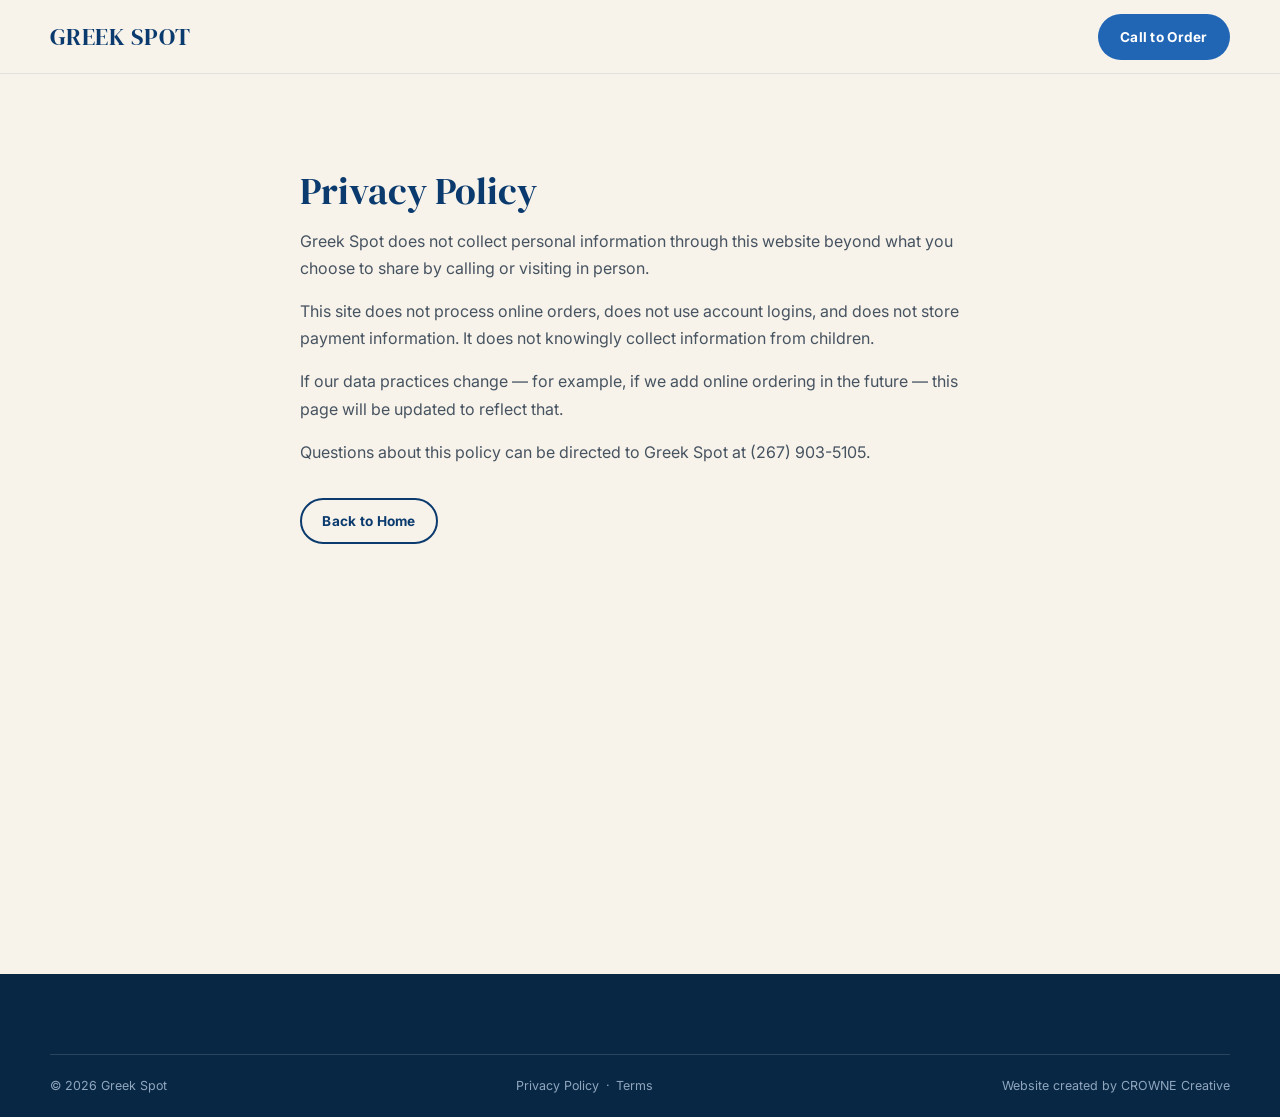
==== privacy.html @ a5a32ad2 "Simplify and clean up the site: shorter, no repetition, temp wordmark Major cleanup pass per feedbac" ====
<!doctype html>
<html lang="en">
<head>
<meta charset="UTF-8">
<meta name="viewport" content="width=device-width, initial-scale=1.0">
<title>Privacy Policy | Greek Spot</title>
<meta name="robots" content="noindex">
<link rel="icon" href="data:image/svg+xml,%3Csvg xmlns='http://www.w3.org/2000/svg' viewBox='0 0 64 64'%3E%3Crect width='64' height='64' rx='10' fill='%230B3B6E'/%3E%3Ctext x='32' y='43' font-family='Georgia,serif' font-size='30' fill='%23F8F3EA' text-anchor='middle'%3EG%3C/text%3E%3C/svg%3E">
<link rel="preconnect" href="https://fonts.googleapis.com">
<link rel="preconnect" href="https://fonts.gstatic.com" crossorigin>
<link href="https://fonts.googleapis.com/css2?family=DM+Serif+Display&family=Inter:wght@400;500;600;700;800&display=swap" rel="stylesheet">
<link rel="stylesheet" href="css/style.css">
</head>
<body>
<header class="site-header">
  <div class="page-container nav">
    <a href="index.html" class="wordmark">GREEK SPOT</a>
    <div class="nav__actions">
      <a href="tel:2679035105" class="btn btn--primary">Call to Order</a>
    </div>
  </div>
</header>

<main class="legal-page">
  <div class="page-container legal-page__inner">
    <h1>Privacy Policy</h1>
    <p>Greek Spot does not collect personal information through this website beyond what you choose to share by calling or visiting in person.</p>
    <p>This site does not process online orders, does not use account logins, and does not store payment information. It does not knowingly collect information from children.</p>
    <p>If our data practices change — for example, if we add online ordering in the future — this page will be updated to reflect that.</p>
    <p>Questions about this policy can be directed to Greek Spot at (267) 903-5105.</p>
    <a href="index.html" class="btn btn--outline">Back to Home</a>
  </div>
</main>

<footer class="site-footer">
  <div class="page-container footer__bottom">
    <span>&copy; <span id="year"></span> Greek Spot</span>
    <span class="footer__legal-links">
      <a href="privacy.html">Privacy Policy</a>
      <span aria-hidden="true">&middot;</span>
      <a href="terms.html">Terms</a>
    </span>
    <span>Website created by CROWNE Creative</span>
  </div>
</footer>

<script>document.getElementById("year").textContent = new Date().getFullYear();</script>
</body>
</html>
---- css/style.css ----
/* =========================================================
   GREEK SPOT — stylesheet
   Clean, compact, professional. Navy + cream + bright blue.

   IMAGE INVENTORY — every photo on the homepage, used exactly once:
     assets/img/spanakopita.jpg        Hero background
     assets/img/gyro-wrap.jpg          What We Serve — Gyros
     assets/img/souvlaki-skewers.jpg   What We Serve — Souvlaki
     assets/img/mezze-spread.jpg       What We Serve — Greek Salads
     assets/img/gyro-platter.jpg       What We Serve — Platters
     assets/img/pita-tzatziki-salad.jpg What We Serve — Pita & Tzatziki
     assets/img/baklava.jpg            What We Serve — Traditional Greek Baklava
   Catering intentionally has no photo — every unique photo supplied
   is already assigned above; a duplicate was not used to fill space.
   ========================================================= */

/* ---------- Reset / overflow safeguards ---------- */
html, body { width: 100%; max-width: 100%; overflow-x: clip; }
*, *::before, *::after { box-sizing: border-box; }
body, h1, h2, h3, h4, p, figure, dl, dd, ul, ol { margin: 0; }
ul[class], ol[class] { list-style: none; padding: 0; }
img, video, svg, iframe { display: block; max-width: 100%; height: auto; }
button, input, textarea, select { font: inherit; color: inherit; }
a { color: inherit; text-decoration: none; }
button { background: none; border: none; cursor: pointer; }
section, main, header, footer, .container, .grid, .card { min-width: 0; max-width: 100%; }

html { scroll-behavior: smooth; }
@media (prefers-reduced-motion: reduce) {
  html { scroll-behavior: auto; }
  *, *::before, *::after {
    animation-duration: 0.01ms !important;
    animation-iteration-count: 1 !important;
    transition-duration: 0.01ms !important;
    scroll-behavior: auto !important;
  }
}

/* ---------- Tokens ---------- */
:root {
  --navy: #0B3B6E;
  --navy-deep: #082744;
  --blue: #2165B5;
  --blue-bright: #73B7E6;
  --cream: #F8F3EA;
  --cream-soft: #EFE6D6;
  --white: #FFFFFF;
  --ink: #1B2733;
  --ink-soft: #465361;

  --font-head: 'DM Serif Display', Georgia, serif;
  --font-body: 'Inter', -apple-system, BlinkMacSystemFont, sans-serif;

  --gap-mobile: 64px;
  --gap-desktop: 96px;

  --radius: 10px;
  --shadow: 0 10px 28px -14px rgba(8, 39, 68, 0.35);
  --ease: cubic-bezier(.22,1,.36,1);
}

body {
  font-family: var(--font-body);
  color: var(--ink);
  background: var(--cream);
  -webkit-font-smoothing: antialiased;
}

/* ---------- Layout container ---------- */
.page-container {
  width: min(100% - 32px, 1180px);
  margin-inline: auto;
}
@media (min-width: 640px) {
  .page-container { width: min(100% - 48px, 1180px); }
}

section[id] { scroll-margin-top: 76px; }

a:focus-visible, button:focus-visible, input:focus-visible {
  outline: 3px solid var(--blue);
  outline-offset: 3px;
  border-radius: 4px;
}

/* ---------- Typography ---------- */
h1, h2, h3 {
  font-family: var(--font-head);
  font-weight: 400;
  line-height: 1.08;
  color: var(--navy);
  text-wrap: balance;
}
.eyebrow {
  display: inline-block;
  font-weight: 700;
  font-size: 0.72rem;
  letter-spacing: 0.16em;
  text-transform: uppercase;
  color: var(--blue);
}
.section-head { max-width: 640px; margin-bottom: 2rem; }
.section-head h2 { font-size: clamp(1.8rem, 4vw, 2.5rem); }
.section-head p { margin-top: 0.6rem; font-size: 1.02rem; color: var(--ink-soft); }

/* ---------- Buttons ---------- */
.btn {
  display: inline-flex;
  align-items: center;
  justify-content: center;
  gap: 0.5em;
  min-height: 46px;
  padding: 0.75em 1.5em;
  border-radius: 999px;
  font-weight: 700;
  font-size: 0.85rem;
  letter-spacing: 0.02em;
  transition: transform 0.18s var(--ease), background-color 0.18s var(--ease), color 0.18s var(--ease);
  border: 2px solid transparent;
  white-space: nowrap;
}
.btn:hover { transform: translateY(-1px); }
.btn:active { transform: translateY(0); }

.btn--primary { background: var(--blue); color: var(--white); }
.btn--primary:hover { background: var(--navy); }
.btn--outline { background: transparent; border-color: var(--navy); color: var(--navy); }
.btn--outline:hover { background: var(--navy); color: var(--cream); }
.btn--outline-light { background: transparent; border-color: rgba(255,255,255,0.65); color: var(--white); }
.btn--outline-light:hover { background: var(--white); color: var(--navy); }
.btn--light { background: var(--white); color: var(--navy); }
.btn--light:hover { background: var(--cream); }
.btn--lg { min-height: 52px; padding: 0.9em 2rem; }

.tag {
  display: inline-flex;
  align-items: center;
  padding: 0.5em 1.1em;
  border-radius: 999px;
  border: 1.5px solid rgba(11,59,110,0.18);
  background: var(--white);
  color: var(--navy);
  font-weight: 700;
  font-size: 0.78rem;
}

/* =========================================================
   Header
   ========================================================= */
.site-header {
  position: sticky;
  top: 0;
  z-index: 100;
  background: rgba(248, 243, 234, 0.96);
  backdrop-filter: blur(8px);
  border-bottom: 1px solid rgba(11,59,110,0.1);
}
.nav {
  display: flex;
  align-items: center;
  justify-content: space-between;
  padding-block: 0.85rem;
  gap: 1rem;
}
.wordmark {
  font-family: var(--font-head);
  font-weight: 400;
  font-size: clamp(1.2rem, 2vw, 1.5rem);
  letter-spacing: 0.02em;
  color: var(--navy);
  white-space: nowrap;
}
.nav__links { display: none; align-items: center; gap: 1.75rem; font-weight: 600; font-size: 0.92rem; }
.nav__links a { color: var(--ink); transition: color 0.18s var(--ease); }
.nav__links a:hover { color: var(--blue); }
.nav__actions { display: flex; align-items: center; gap: 0.6rem; }
.nav__toggle { display: inline-flex; align-items: center; justify-content: center; width: 44px; height: 44px; border-radius: 50%; color: var(--navy); flex-shrink: 0; }
.nav__toggle svg { width: 22px; height: 22px; }

@media (min-width: 860px) {
  .nav__links { display: flex; }
  .nav__toggle { display: none; }
}
@media (max-width: 420px) {
  .nav__actions .btn { padding: 0.6em 0.9em; font-size: 0.72rem; }
}

.mobile-menu {
  position: fixed;
  inset: 0;
  z-index: 99;
  background: var(--navy-deep);
  color: var(--cream);
  display: flex;
  flex-direction: column;
  padding: 6rem 1.75rem 2.5rem;
  transform: translateY(-100%);
  transition: transform 0.32s var(--ease);
}
.mobile-menu.is-open { transform: translateY(0); }
.mobile-menu__links { display: flex; flex-direction: column; gap: 1.4rem; font-family: var(--font-head); font-size: 1.9rem; }
.mobile-menu__links a { color: var(--cream); }
.mobile-menu__links a:hover { color: var(--blue-bright); }
.mobile-menu__foot { margin-top: auto; display: flex; flex-direction: column; gap: 1rem; padding-top: 2rem; border-top: 1px solid rgba(248,243,234,0.18); }
.mobile-menu__foot .btn { width: 100%; }
body.menu-open { overflow: hidden; }

/* =========================================================
   Hero
   ========================================================= */
.hero {
  position: relative;
  min-height: 68svh;
  display: flex;
  align-items: center;
  background: var(--navy-deep) url("../assets/img/spanakopita.jpg") center / cover no-repeat;
}
@media (min-width: 860px) { .hero { min-height: 72vh; } }

.hero::before {
  content: "";
  position: absolute;
  inset: 0;
  background: linear-gradient(90deg, rgba(8,39,77,0.82) 0%, rgba(8,39,77,0.58) 48%, rgba(8,39,77,0.28) 100%);
}
.hero__inner {
  position: relative;
  z-index: 1;
  padding-block: 3rem;
  max-width: 620px;
  text-align: left;
}
@media (max-width: 640px) {
  .hero__inner { max-width: 100%; text-align: center; margin-inline: auto; }
}

.hero__title {
  font-family: var(--font-body);
  font-weight: 800;
  text-transform: uppercase;
  letter-spacing: 0.02em;
  font-size: clamp(2.4rem, 8vw, 4rem);
  color: var(--blue-bright);
  line-height: 1;
  opacity: 0;
  animation: fade-up 0.7s var(--ease) 0.05s forwards;
}
.hero__lede {
  margin-top: 0.9rem;
  font-family: var(--font-head);
  font-size: clamp(1.2rem, 2.6vw, 1.6rem);
  color: var(--white);
  opacity: 0;
  animation: fade-up 0.7s var(--ease) 0.18s forwards;
}
.hero__sub {
  margin-top: 0.9rem;
  max-width: 46ch;
  font-size: 1rem;
  color: #DCE6F0;
  opacity: 0;
  animation: fade-up 0.7s var(--ease) 0.3s forwards;
}
@media (max-width: 640px) { .hero__sub { margin-inline: auto; } }

.hero__actions {
  display: flex;
  flex-wrap: wrap;
  gap: 0.9rem;
  margin-top: 1.6rem;
  opacity: 0;
  animation: fade-up 0.7s var(--ease) 0.42s forwards;
}
@media (max-width: 640px) { .hero__actions { justify-content: center; } }

@keyframes fade-up {
  from { opacity: 0; transform: translateY(14px); }
  to { opacity: 1; transform: translateY(0); }
}
@media (prefers-reduced-motion: reduce) {
  .hero__title, .hero__lede, .hero__sub, .hero__actions { animation: none; opacity: 1; }
}

/* =========================================================
   Section rhythm
   ========================================================= */
.section { padding-block: var(--gap-mobile); }
@media (min-width: 860px) { .section { padding-block: var(--gap-desktop); } }
.section--white { background: var(--white); }
.section--cream { background: var(--cream); }

/* =========================================================
   What We Serve — food grid
   ========================================================= */
.food-grid {
  display: grid;
  grid-template-columns: repeat(1, minmax(0, 1fr));
  gap: clamp(16px, 2vw, 24px);
}
@media (min-width: 560px) {
  .food-grid { grid-template-columns: repeat(2, minmax(0, 1fr)); }
}
@media (min-width: 900px) {
  .food-grid { grid-template-columns: repeat(3, minmax(0, 1fr)); }
}
.food-card { min-width: 0; width: 100%; }
.food-card__frame {
  border-radius: var(--radius);
  overflow: hidden;
  box-shadow: var(--shadow);
}
.food-card img {
  width: 100%;
  aspect-ratio: 4 / 3;
  object-fit: cover;
  display: block;
  transition: transform 0.35s var(--ease);
}
.food-card:hover img { transform: scale(1.03); }
.food-card__label {
  margin-top: 0.65rem;
  font-weight: 700;
  font-size: 0.98rem;
  color: var(--navy);
}

/* =========================================================
   Menu
   ========================================================= */
.menu-tabs {
  display: flex;
  gap: 0.5rem;
  overflow-x: auto;
  padding-bottom: 0.6rem;
  margin-bottom: 1.75rem;
  -webkit-overflow-scrolling: touch;
}
.menu-tabs::-webkit-scrollbar { height: 6px; }
.menu-tabs::-webkit-scrollbar-thumb { background: rgba(11,59,110,0.25); border-radius: 999px; }
.menu-tab {
  flex: 0 0 auto;
  min-height: 44px;
  padding: 0.6em 1.15em;
  border-radius: 999px;
  border: 2px solid var(--navy);
  color: var(--navy);
  font-weight: 700;
  font-size: 0.85rem;
  transition: background-color 0.18s var(--ease), color 0.18s var(--ease);
  white-space: nowrap;
}
.menu-tab[aria-selected="true"] { background: var(--navy); color: var(--cream); }

.menu-panel { display: none; }
.menu-panel.is-active { display: block; }
.menu-panel__note { font-size: 0.9rem; color: var(--ink-soft); font-style: italic; margin-bottom: 1.5rem; }

.menu-grid { display: grid; gap: 0.2rem 3rem; }
@media (min-width: 700px) { .menu-grid--cols2 { grid-template-columns: 1fr 1fr; } }

.menu-item {
  display: flex;
  align-items: baseline;
  justify-content: space-between;
  gap: 1rem;
  padding-block: 0.9rem;
  border-bottom: 1px solid var(--cream-soft);
}
.menu-item__name { font-weight: 700; font-size: 1rem; color: var(--navy); display: flex; align-items: baseline; gap: 0.5em; flex-wrap: wrap; }
.menu-item__desc { display: block; font-weight: 400; font-size: 0.84rem; color: var(--ink-soft); margin-top: 0.25rem; max-width: 42ch; }
.menu-item__price { font-weight: 700; color: var(--blue); white-space: nowrap; flex-shrink: 0; }

.v-tag {
  display: inline-flex; align-items: center; justify-content: center;
  width: 1.1em; height: 1.1em; border-radius: 50%;
  border: 1.5px solid var(--ink-soft); color: var(--ink-soft);
  font-size: 0.6rem; font-weight: 700;
}
.menu-addon {
  margin-top: 1.4rem; padding: 1rem 1.3rem;
  background: var(--cream); border-radius: 8px;
  border-left: 4px solid var(--blue); font-size: 0.9rem;
}
.menu-addon strong { color: var(--navy); }

.menu-cta { margin-top: 2.5rem; padding-top: 2rem; border-top: 2px solid var(--cream-soft); text-align: center; }

/* =========================================================
   Catering
   ========================================================= */
.catering__inner { max-width: 680px; margin-inline: auto; text-align: center; }
.catering__inner p { margin-top: 1rem; font-size: 1.02rem; color: var(--ink-soft); }
.catering__tags { display: flex; flex-wrap: wrap; justify-content: center; gap: 0.6rem; margin-top: 1.5rem; }
.catering__actions { display: flex; flex-wrap: wrap; justify-content: center; align-items: center; gap: 1rem; margin-top: 1.75rem; }
.catering__phone { font-weight: 700; font-size: 0.95rem; color: var(--blue); }

/* =========================================================
   Visit
   ========================================================= */
.visit__grid { display: grid; gap: 2rem; }
@media (min-width: 900px) { .visit__grid { grid-template-columns: 1fr 1fr; align-items: start; } }

.visit__card { display: flex; flex-direction: column; gap: 1.75rem; }
.visit__block h3 { font-size: 1.1rem; display: flex; align-items: center; gap: 0.5em; }
.visit__block .addr { margin-top: 0.75rem; font-size: 1.02rem; line-height: 1.6; }
.visit__block .addr strong { display: block; font-family: var(--font-head); font-size: 1.2rem; color: var(--navy); font-weight: 400; }
.visit__block .phone-big { display: inline-block; margin-top: 0.5rem; font-weight: 700; font-size: 1.1rem; color: var(--blue); }
.visit__actions { display: flex; flex-wrap: wrap; gap: 0.8rem; margin-top: 1.25rem; }

.hours-status {
  display: inline-flex; align-items: center; gap: 0.5em;
  font-weight: 700; font-size: 0.75rem; letter-spacing: 0.03em;
  padding: 0.4em 0.85em; border-radius: 999px; margin-bottom: 0.9rem;
}
.hours-status::before { content: ""; width: 8px; height: 8px; border-radius: 50%; background: currentColor; }
.hours-status--open { background: rgba(33,101,181,0.12); color: var(--blue); }
.hours-status--closed { background: rgba(27,39,51,0.1); color: var(--ink-soft); }

.hours-list { display: flex; flex-direction: column; }
.hours-list li { display: flex; justify-content: space-between; padding: 0.6rem 0; border-bottom: 1px solid var(--cream-soft); font-size: 0.94rem; }
.hours-list li:last-child { border-bottom: none; }
.hours-list .day { font-weight: 700; color: var(--navy); }
.hours-list li.is-today { color: var(--blue); }
.hours-list li.is-today .day { color: var(--blue); }
.hours-list li.is-closed .hrs { color: var(--ink-soft); font-style: italic; }

.map-wrap {
  border-radius: var(--radius);
  overflow: hidden;
  box-shadow: var(--shadow);
  min-height: 320px;
  width: 100%;
  max-width: 100%;
}
.map-wrap iframe { width: 100%; height: 100%; min-height: 320px; border: 0; display: block; }

/* =========================================================
   Footer
   ========================================================= */
.site-footer { background: var(--navy-deep); color: var(--cream); padding-block: 2.75rem 1.5rem; }
.footer__grid { display: grid; gap: 2rem; }
@media (min-width: 760px) { .footer__grid { grid-template-columns: 1.3fr 1fr 1fr; } }
.footer__brand .wordmark { color: var(--cream); }
.footer__brand address { margin-top: 0.9rem; font-style: normal; line-height: 1.7; font-size: 0.92rem; color: #C9D6E4; }
.footer__brand address a:hover { color: var(--blue-bright); }
.footer__col h4 { font-size: 0.72rem; letter-spacing: 0.14em; text-transform: uppercase; color: #8FA6BE; margin-bottom: 0.9rem; }
.footer__col ul { display: flex; flex-direction: column; gap: 0.6rem; }
.footer__col a { font-size: 0.92rem; color: #C9D6E4; transition: color 0.18s var(--ease); }
.footer__col a:hover { color: var(--blue-bright); }
.footer__bottom {
  margin-top: 2.25rem; padding-top: 1.4rem; border-top: 1px solid rgba(248,243,234,0.14);
  display: flex; flex-wrap: wrap; gap: 0.6rem 1.2rem; justify-content: space-between; align-items: center;
  font-size: 0.78rem; color: #8FA6BE;
}
.footer__legal-links { display: inline-flex; align-items: center; gap: 0.5em; }
.footer__legal-links a:hover { color: var(--blue-bright); }

/* =========================================================
   Standalone legal pages (privacy.html / terms.html)
   ========================================================= */
.legal-page { background: var(--cream); min-height: 100svh; }
.legal-page__inner { max-width: 68ch; padding-block: var(--gap-mobile); }
@media (min-width: 860px) { .legal-page__inner { padding-block: var(--gap-desktop); } }
.legal-page__inner h1 { font-size: clamp(1.8rem, 4vw, 2.4rem); }
.legal-page__inner p { margin-top: 1rem; font-size: 1rem; color: var(--ink-soft); line-height: 1.7; }
.legal-page__inner .btn { margin-top: 2rem; }

/* ---------- Skip link ---------- */
.skip-link {
  position: absolute; left: 1rem; top: -60px;
  background: var(--navy-deep); color: var(--cream);
  padding: 0.8em 1.4em; border-radius: 8px; z-index: 200;
  transition: top 0.2s var(--ease); font-weight: 700;
}
.skip-link:focus { top: 1rem; }

.visually-hidden {
  position: absolute; width: 1px; height: 1px; padding: 0; margin: -1px;
  overflow: hidden; clip: rect(0,0,0,0); white-space: nowrap; border: 0;
}

/* Simple scroll-fade for section headings only — subtle, not for every element */
.reveal { opacity: 0; transform: translateY(16px); transition: opacity 0.5s var(--ease), transform 0.5s var(--ease); }
.reveal.is-visible { opacity: 1; transform: translateY(0); }
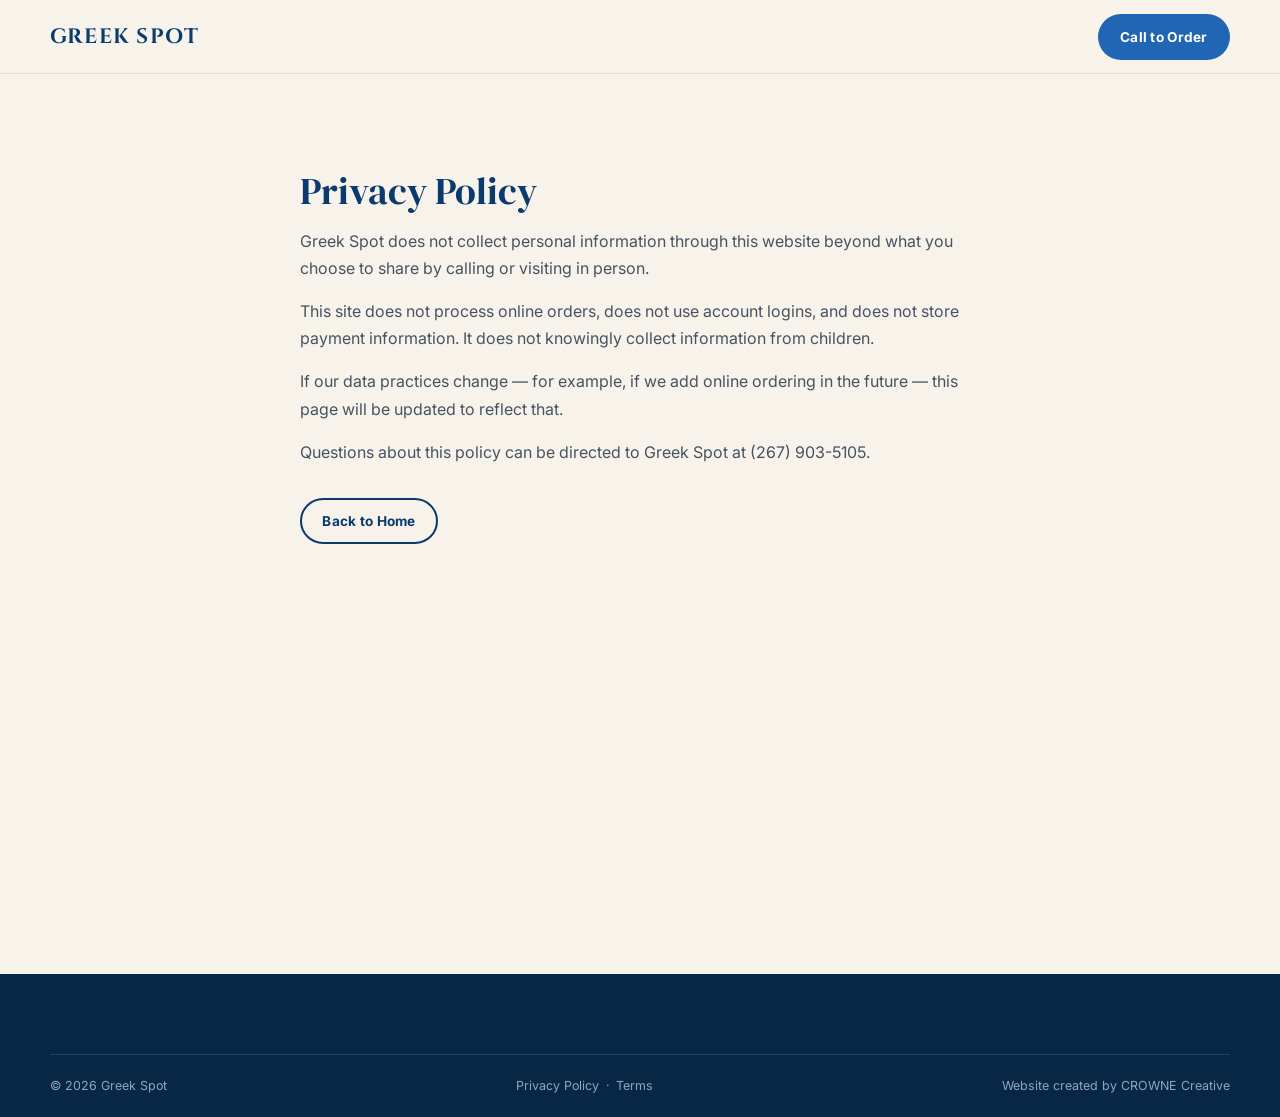
==== commit be6a72bb: "Add Greek-style wordmark font, left-align hero, add About section - Add Cinzel (classical Greek/Roma" ====
--- a/privacy.html
+++ b/privacy.html
@@ -8,7 +8,7 @@
 <link rel="icon" href="data:image/svg+xml,%3Csvg xmlns='http://www.w3.org/2000/svg' viewBox='0 0 64 64'%3E%3Crect width='64' height='64' rx='10' fill='%230B3B6E'/%3E%3Ctext x='32' y='43' font-family='Georgia,serif' font-size='30' fill='%23F8F3EA' text-anchor='middle'%3EG%3C/text%3E%3C/svg%3E">
 <link rel="preconnect" href="https://fonts.googleapis.com">
 <link rel="preconnect" href="https://fonts.gstatic.com" crossorigin>
-<link href="https://fonts.googleapis.com/css2?family=DM+Serif+Display&family=Inter:wght@400;500;600;700;800&display=swap" rel="stylesheet">
+<link href="https://fonts.googleapis.com/css2?family=Cinzel:wght@600;700&family=DM+Serif+Display&family=Inter:wght@400;500;600;700;800&display=swap" rel="stylesheet">
 <link rel="stylesheet" href="css/style.css">
 </head>
 <body>
--- a/css/style.css
+++ b/css/style.css
@@ -50,6 +50,10 @@
 
   --font-head: 'DM Serif Display', Georgia, serif;
   --font-body: 'Inter', -apple-system, BlinkMacSystemFont, sans-serif;
+  /* Classical Greek-column serif, used only for the "Greek Spot" name
+     itself (header, hero, footer) — real, legible letters, no fake
+     Greek-alphabet characters. */
+  --font-brand: 'Cinzel', 'DM Serif Display', Georgia, serif;
 
   --gap-mobile: 64px;
   --gap-desktop: 96px;
@@ -163,10 +167,10 @@
   gap: 1rem;
 }
 .wordmark {
-  font-family: var(--font-head);
-  font-weight: 400;
-  font-size: clamp(1.2rem, 2vw, 1.5rem);
-  letter-spacing: 0.02em;
+  font-family: var(--font-brand);
+  font-weight: 700;
+  font-size: clamp(1.05rem, 1.8vw, 1.3rem);
+  letter-spacing: 0.06em;
   color: var(--navy);
   white-space: nowrap;
 }
@@ -230,18 +234,15 @@
   max-width: 620px;
   text-align: left;
 }
-@media (max-width: 640px) {
-  .hero__inner { max-width: 100%; text-align: center; margin-inline: auto; }
-}
 
 .hero__title {
-  font-family: var(--font-body);
-  font-weight: 800;
+  font-family: var(--font-brand);
+  font-weight: 700;
   text-transform: uppercase;
-  letter-spacing: 0.02em;
-  font-size: clamp(2.4rem, 8vw, 4rem);
+  letter-spacing: 0.04em;
+  font-size: clamp(2.2rem, 8vw, 4rem);
   color: var(--blue-bright);
-  line-height: 1;
+  line-height: 1.05;
   opacity: 0;
   animation: fade-up 0.7s var(--ease) 0.05s forwards;
 }
@@ -261,7 +262,6 @@
   opacity: 0;
   animation: fade-up 0.7s var(--ease) 0.3s forwards;
 }
-@media (max-width: 640px) { .hero__sub { margin-inline: auto; } }
 
 .hero__actions {
   display: flex;
@@ -271,7 +271,6 @@
   opacity: 0;
   animation: fade-up 0.7s var(--ease) 0.42s forwards;
 }
-@media (max-width: 640px) { .hero__actions { justify-content: center; } }
 
 @keyframes fade-up {
   from { opacity: 0; transform: translateY(14px); }
@@ -288,6 +287,27 @@
 @media (min-width: 860px) { .section { padding-block: var(--gap-desktop); } }
 .section--white { background: var(--white); }
 .section--cream { background: var(--cream); }
+
+/* =========================================================
+   About
+   ========================================================= */
+.about__grid { display: grid; gap: 2rem; align-items: center; }
+@media (min-width: 860px) { .about__grid { grid-template-columns: 1fr 1fr; gap: 3rem; } }
+.about__text p { margin-top: 1rem; font-size: 1.02rem; color: var(--ink-soft); max-width: 52ch; }
+.about__media { width: 100%; }
+.about__placeholder {
+  width: 100%;
+  aspect-ratio: 4 / 3;
+  border-radius: var(--radius);
+  border: 1.5px dashed rgba(11,59,110,0.28);
+  background: var(--cream-soft);
+  display: flex;
+  align-items: center;
+  justify-content: center;
+  text-align: center;
+  padding: 1.5rem;
+}
+.about__placeholder span { font-size: 0.9rem; font-weight: 600; color: var(--ink-soft); }
 
 /* =========================================================
    What We Serve — food grid
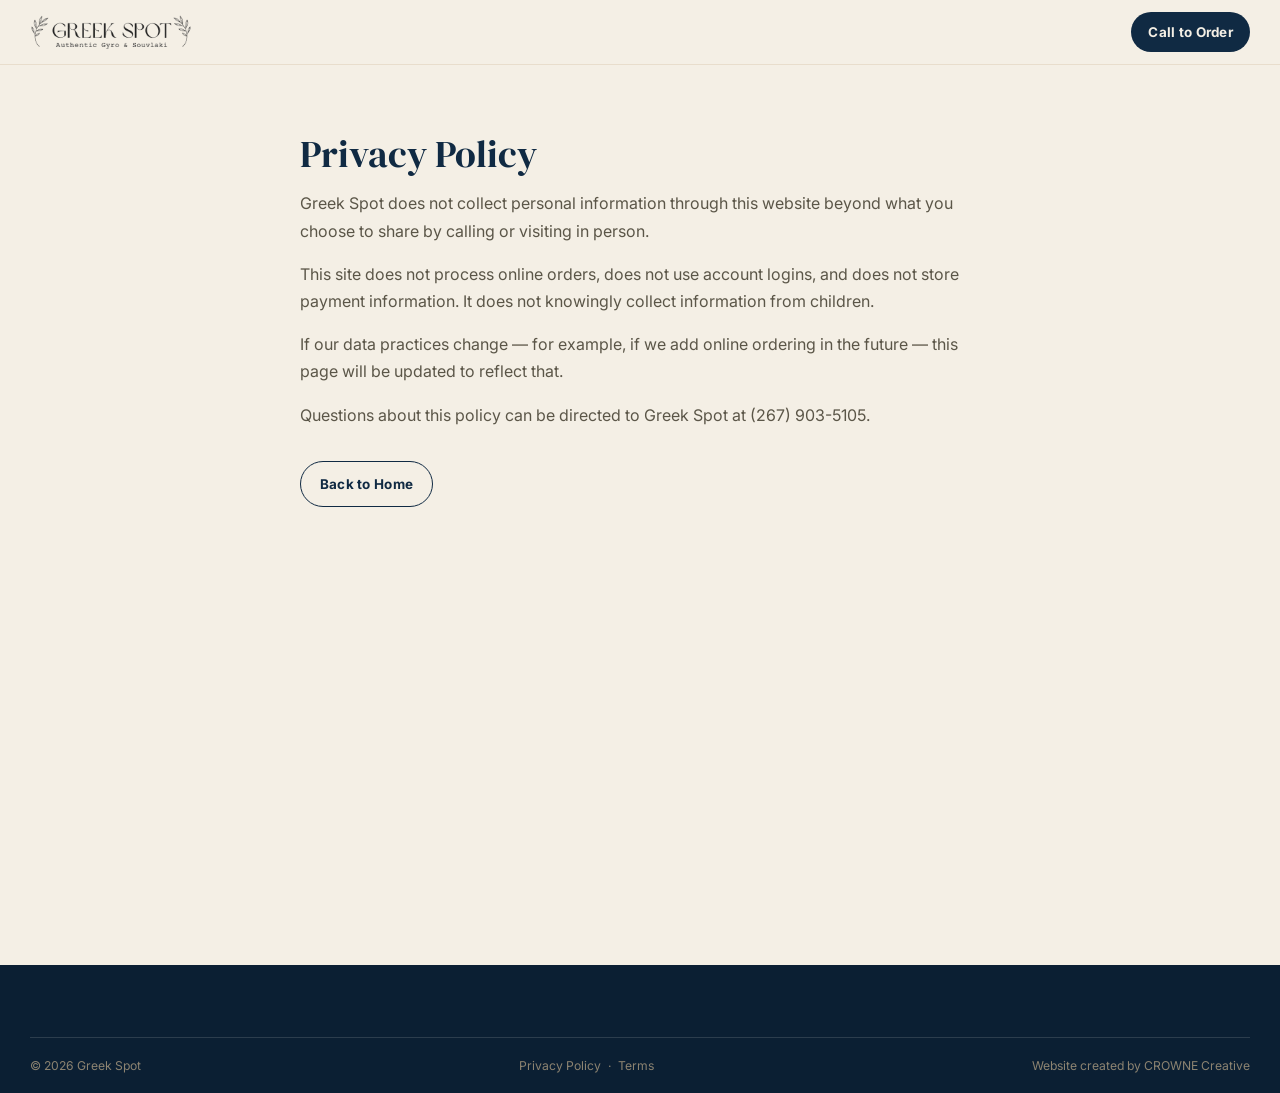
==== commit cab1f4e8: "Use the real Greek Spot logo site-wide, move About to its own page - Added the official uploaded Gre" ====
--- a/privacy.html
+++ b/privacy.html
@@ -5,16 +5,19 @@
 <meta name="viewport" content="width=device-width, initial-scale=1.0">
 <title>Privacy Policy | Greek Spot</title>
 <meta name="robots" content="noindex">
-<link rel="icon" href="data:image/svg+xml,%3Csvg xmlns='http://www.w3.org/2000/svg' viewBox='0 0 64 64'%3E%3Crect width='64' height='64' rx='10' fill='%230B3B6E'/%3E%3Ctext x='32' y='43' font-family='Georgia,serif' font-size='30' fill='%23F8F3EA' text-anchor='middle'%3EG%3C/text%3E%3C/svg%3E">
+<meta name="theme-color" content="#102A43">
+<link rel="icon" href="data:image/svg+xml,%3Csvg xmlns='http://www.w3.org/2000/svg' viewBox='0 0 64 64'%3E%3Crect width='64' height='64' rx='10' fill='%23102A43'/%3E%3Ctext x='32' y='43' font-family='Georgia,serif' font-size='30' fill='%23F4EFE5' text-anchor='middle'%3EG%3C/text%3E%3C/svg%3E">
 <link rel="preconnect" href="https://fonts.googleapis.com">
 <link rel="preconnect" href="https://fonts.gstatic.com" crossorigin>
-<link href="https://fonts.googleapis.com/css2?family=Cinzel:wght@600;700&family=DM+Serif+Display&family=Inter:wght@400;500;600;700;800&display=swap" rel="stylesheet">
+<link href="https://fonts.googleapis.com/css2?family=DM+Serif+Display&family=Inter:wght@400;500;600;700;800&display=swap" rel="stylesheet">
 <link rel="stylesheet" href="css/style.css">
 </head>
 <body>
 <header class="site-header">
   <div class="page-container nav">
-    <a href="index.html" class="wordmark">GREEK SPOT</a>
+    <a href="index.html" class="wordmark" aria-label="Greek Spot, home">
+      <img src="assets/img/logo.png" alt="Greek Spot — Authentic Gyro &amp; Souvlaki" class="wordmark__logo">
+    </a>
     <div class="nav__actions">
       <a href="tel:2679035105" class="btn btn--primary">Call to Order</a>
     </div>
@@ -40,7 +43,7 @@
       <span aria-hidden="true">&middot;</span>
       <a href="terms.html">Terms</a>
     </span>
-    <span>Website created by CROWNE Creative</span>
+    <span>Website created by <a href="https://crownecreative.com" target="_blank" rel="noopener">CROWNE Creative</a></span>
   </div>
 </footer>
 
--- a/css/style.css
+++ b/css/style.css
@@ -1,17 +1,31 @@
 /* =========================================================
    GREEK SPOT — stylesheet
-   Clean, compact, professional. Navy + cream + bright blue.
-
-   IMAGE INVENTORY — every photo on the homepage, used exactly once:
-     assets/img/spanakopita.jpg        Hero background
-     assets/img/gyro-wrap.jpg          What We Serve — Gyros
-     assets/img/souvlaki-skewers.jpg   What We Serve — Souvlaki
-     assets/img/mezze-spread.jpg       What We Serve — Greek Salads
-     assets/img/gyro-platter.jpg       What We Serve — Platters
-     assets/img/pita-tzatziki-salad.jpg What We Serve — Pita & Tzatziki
-     assets/img/baklava.jpg            What We Serve — Traditional Greek Baklava
-   Catering intentionally has no photo — every unique photo supplied
-   is already assigned above; a duplicate was not used to fill space.
+   Warm neighborhood Greek restaurant: ivory + parchment + deep
+   navy, with olive and terracotta as small accents only.
+
+   LOGO — the official uploaded Greek Spot logo asset, used as an
+   image everywhere (never retyped/redrawn):
+     assets/img/logo.png           transparent-background logo,
+                                    used on light backgrounds
+                                    (header, About, legal pages)
+     assets/img/logo-on-plate.png  the same logo on a small ivory
+                                    plate, used on navy backgrounds
+                                    (footer, mobile nav drawer)
+
+   IMAGE INVENTORY — every photo on the homepage is used exactly
+   once, no repeats:
+     assets/img/food-spread-overhead.jpg Hero background
+     assets/img/gyro-wrap.jpg            What We Serve — Gyros
+     assets/img/souvlaki-skewers.jpg     What We Serve — Souvlaki
+     assets/img/greek-salad-feta.jpg     What We Serve — Greek Salads
+     assets/img/gyro-platter-meat.jpg    What We Serve — Platters
+     assets/img/pita-tzatziki-salad.jpg  What We Serve — Pita & Tzatziki
+     assets/img/baklava.jpg              What We Serve — Traditional Greek Baklava
+     assets/img/souvlaki-plate.jpg       Catering
+   assets/img/restaurant-exterior.jpg is used on the About page
+   (about.html), not the homepage.
+   spanakopita.jpg, mezze-spread.jpg and gyro-platter.jpg remain in
+   assets/img/ unused, in case a future section needs them.
    ========================================================= */
 
 /* ---------- Reset / overflow safeguards ---------- */
@@ -38,51 +52,49 @@
 
 /* ---------- Tokens ---------- */
 :root {
-  --navy: #0B3B6E;
-  --navy-deep: #082744;
-  --blue: #2165B5;
-  --blue-bright: #73B7E6;
-  --cream: #F8F3EA;
-  --cream-soft: #EFE6D6;
+  --ivory: #F4EFE5;
+  --parchment: #E8DDCC;
+  --navy: #102A43;
+  --navy-deep: #0B1F33;
+  --blue: #315F83;
+  --olive: #6F7651;
+  --terracotta: #A85F3E;
+  --charcoal: #24221F;
+  --brown: #72513C;
   --white: #FFFFFF;
-  --ink: #1B2733;
-  --ink-soft: #465361;
+  --ink-soft: #5B5648;
 
   --font-head: 'DM Serif Display', Georgia, serif;
   --font-body: 'Inter', -apple-system, BlinkMacSystemFont, sans-serif;
-  /* Classical Greek-column serif, used only for the "Greek Spot" name
-     itself (header, hero, footer) — real, legible letters, no fake
-     Greek-alphabet characters. */
-  --font-brand: 'Cinzel', 'DM Serif Display', Georgia, serif;
-
-  --gap-mobile: 64px;
-  --gap-desktop: 96px;
-
-  --radius: 10px;
-  --shadow: 0 10px 28px -14px rgba(8, 39, 68, 0.35);
+
+  --gap-mobile: 48px;
+  --gap-desktop: 68px;
+
+  --radius: 8px;
+  --shadow: 0 8px 22px -14px rgba(16, 42, 67, 0.28);
   --ease: cubic-bezier(.22,1,.36,1);
 }
 
 body {
   font-family: var(--font-body);
-  color: var(--ink);
-  background: var(--cream);
+  color: var(--charcoal);
+  background: var(--ivory);
   -webkit-font-smoothing: antialiased;
 }
 
 /* ---------- Layout container ---------- */
 .page-container {
-  width: min(100% - 32px, 1180px);
+  width: min(100% - 32px, 1220px);
   margin-inline: auto;
 }
 @media (min-width: 640px) {
-  .page-container { width: min(100% - 48px, 1180px); }
-}
-
-section[id] { scroll-margin-top: 76px; }
+  .page-container { width: min(100% - 48px, 1220px); }
+}
+
+section[id] { scroll-margin-top: 72px; }
 
 a:focus-visible, button:focus-visible, input:focus-visible {
-  outline: 3px solid var(--blue);
+  outline: 3px solid var(--terracotta);
   outline-offset: 3px;
   border-radius: 4px;
 }
@@ -98,13 +110,13 @@
 .eyebrow {
   display: inline-block;
   font-weight: 700;
-  font-size: 0.72rem;
-  letter-spacing: 0.16em;
+  font-size: 0.7rem;
+  letter-spacing: 0.18em;
   text-transform: uppercase;
-  color: var(--blue);
-}
-.section-head { max-width: 640px; margin-bottom: 2rem; }
-.section-head h2 { font-size: clamp(1.8rem, 4vw, 2.5rem); }
+  color: var(--terracotta);
+}
+.section-head { max-width: 640px; margin-bottom: 1.75rem; }
+.section-head h2 { font-size: clamp(1.75rem, 3.8vw, 2.4rem); margin-top: 0.4rem; }
 .section-head p { margin-top: 0.6rem; font-size: 1.02rem; color: var(--ink-soft); }
 
 /* ---------- Buttons ---------- */
@@ -114,38 +126,38 @@
   justify-content: center;
   gap: 0.5em;
   min-height: 46px;
-  padding: 0.75em 1.5em;
+  padding: 0.7em 1.4em;
   border-radius: 999px;
   font-weight: 700;
-  font-size: 0.85rem;
+  font-size: 0.84rem;
   letter-spacing: 0.02em;
   transition: transform 0.18s var(--ease), background-color 0.18s var(--ease), color 0.18s var(--ease);
-  border: 2px solid transparent;
+  border: 1.5px solid transparent;
   white-space: nowrap;
 }
 .btn:hover { transform: translateY(-1px); }
 .btn:active { transform: translateY(0); }
 
-.btn--primary { background: var(--blue); color: var(--white); }
-.btn--primary:hover { background: var(--navy); }
+.btn--primary { background: var(--navy); color: var(--ivory); }
+.btn--primary:hover { background: var(--navy-deep); }
+.btn--ivory { background: var(--ivory); color: var(--navy); border-color: var(--ivory); }
+.btn--ivory:hover { background: var(--white); }
 .btn--outline { background: transparent; border-color: var(--navy); color: var(--navy); }
-.btn--outline:hover { background: var(--navy); color: var(--cream); }
-.btn--outline-light { background: transparent; border-color: rgba(255,255,255,0.65); color: var(--white); }
-.btn--outline-light:hover { background: var(--white); color: var(--navy); }
-.btn--light { background: var(--white); color: var(--navy); }
-.btn--light:hover { background: var(--cream); }
-.btn--lg { min-height: 52px; padding: 0.9em 2rem; }
+.btn--outline:hover { background: var(--navy); color: var(--ivory); }
+.btn--outline-light { background: transparent; border-color: rgba(244,239,229,0.7); color: var(--ivory); }
+.btn--outline-light:hover { background: var(--ivory); color: var(--navy); }
+.btn--lg { min-height: 50px; padding: 0.85em 1.9rem; }
 
 .tag {
   display: inline-flex;
   align-items: center;
-  padding: 0.5em 1.1em;
+  padding: 0.45em 1.05em;
   border-radius: 999px;
-  border: 1.5px solid rgba(11,59,110,0.18);
+  border: 1.5px solid rgba(16,42,67,0.16);
   background: var(--white);
   color: var(--navy);
   font-weight: 700;
-  font-size: 0.78rem;
+  font-size: 0.76rem;
 }
 
 /* =========================================================
@@ -155,29 +167,25 @@
   position: sticky;
   top: 0;
   z-index: 100;
-  background: rgba(248, 243, 234, 0.96);
+  background: rgba(244, 239, 229, 0.96);
   backdrop-filter: blur(8px);
-  border-bottom: 1px solid rgba(11,59,110,0.1);
+  border-bottom: 1px solid var(--parchment);
 }
 .nav {
   display: flex;
   align-items: center;
   justify-content: space-between;
-  padding-block: 0.85rem;
+  padding-block: 0.75rem;
   gap: 1rem;
 }
-.wordmark {
-  font-family: var(--font-brand);
-  font-weight: 700;
-  font-size: clamp(1.05rem, 1.8vw, 1.3rem);
-  letter-spacing: 0.06em;
-  color: var(--navy);
-  white-space: nowrap;
-}
-.nav__links { display: none; align-items: center; gap: 1.75rem; font-weight: 600; font-size: 0.92rem; }
-.nav__links a { color: var(--ink); transition: color 0.18s var(--ease); }
-.nav__links a:hover { color: var(--blue); }
+.wordmark { display: inline-flex; align-items: center; flex-shrink: 0; }
+.wordmark__logo { height: 30px; width: auto; display: block; }
+@media (min-width: 640px) { .wordmark__logo { height: 36px; } }
+.nav__links { display: none; align-items: center; gap: 1.65rem; font-weight: 600; font-size: 0.9rem; }
+.nav__links a { color: var(--charcoal); transition: color 0.18s var(--ease); }
+.nav__links a:hover { color: var(--terracotta); }
 .nav__actions { display: flex; align-items: center; gap: 0.6rem; }
+.nav__actions .btn { min-height: 40px; padding: 0.55em 1.2em; }
 .nav__toggle { display: inline-flex; align-items: center; justify-content: center; width: 44px; height: 44px; border-radius: 50%; color: var(--navy); flex-shrink: 0; }
 .nav__toggle svg { width: 22px; height: 22px; }
 
@@ -186,7 +194,7 @@
   .nav__toggle { display: none; }
 }
 @media (max-width: 420px) {
-  .nav__actions .btn { padding: 0.6em 0.9em; font-size: 0.72rem; }
+  .nav__actions .btn { padding: 0.55em 0.85em; font-size: 0.7rem; }
 }
 
 .mobile-menu {
@@ -194,18 +202,21 @@
   inset: 0;
   z-index: 99;
   background: var(--navy-deep);
-  color: var(--cream);
+  color: var(--ivory);
   display: flex;
   flex-direction: column;
-  padding: 6rem 1.75rem 2.5rem;
+  padding: max(6rem, calc(env(safe-area-inset-top) + 4.5rem)) 1.75rem calc(env(safe-area-inset-bottom) + 2rem);
   transform: translateY(-100%);
   transition: transform 0.32s var(--ease);
+  overflow-y: auto;
 }
 .mobile-menu.is-open { transform: translateY(0); }
-.mobile-menu__links { display: flex; flex-direction: column; gap: 1.4rem; font-family: var(--font-head); font-size: 1.9rem; }
-.mobile-menu__links a { color: var(--cream); }
-.mobile-menu__links a:hover { color: var(--blue-bright); }
-.mobile-menu__foot { margin-top: auto; display: flex; flex-direction: column; gap: 1rem; padding-top: 2rem; border-top: 1px solid rgba(248,243,234,0.18); }
+.mobile-menu__brand { display: inline-block; margin-bottom: 2rem; }
+.mobile-menu__logo { height: 34px; width: auto; display: block; }
+.mobile-menu__links { display: flex; flex-direction: column; gap: 1.3rem; font-family: var(--font-head); font-size: 1.8rem; }
+.mobile-menu__links a { color: var(--ivory); }
+.mobile-menu__links a:hover { color: var(--terracotta); }
+.mobile-menu__foot { margin-top: auto; display: flex; flex-direction: column; gap: 1rem; padding-top: 2rem; border-top: 1px solid rgba(244,239,229,0.16); }
 .mobile-menu__foot .btn { width: 100%; }
 body.menu-open { overflow: hidden; }
 
@@ -214,51 +225,86 @@
    ========================================================= */
 .hero {
   position: relative;
-  min-height: 68svh;
+  min-height: 66svh;
   display: flex;
   align-items: center;
-  background: var(--navy-deep) url("../assets/img/spanakopita.jpg") center / cover no-repeat;
-}
-@media (min-width: 860px) { .hero { min-height: 72vh; } }
+  overflow: hidden;
+  background: var(--navy-deep);
+}
+@media (min-width: 860px) { .hero { min-height: 70vh; } }
+
+.hero__bg {
+  position: absolute;
+  inset: 0;
+  z-index: 0;
+  background: url("../assets/img/food-spread-overhead.jpg") center / cover no-repeat;
+  transform: scale(1);
+  filter: brightness(0.94);
+}
+@media (min-width: 860px) {
+  .hero__bg { animation: hero-settle 9s var(--ease) forwards; }
+}
+@keyframes hero-settle {
+  from { transform: scale(1.05); }
+  to { transform: scale(1); }
+}
+@media (prefers-reduced-motion: reduce) {
+  .hero__bg { animation: none; }
+}
 
 .hero::before {
   content: "";
   position: absolute;
   inset: 0;
-  background: linear-gradient(90deg, rgba(8,39,77,0.82) 0%, rgba(8,39,77,0.58) 48%, rgba(8,39,77,0.28) 100%);
+  z-index: 1;
+  background: linear-gradient(100deg, rgba(11,31,51,0.80) 0%, rgba(11,31,51,0.5) 45%, rgba(11,31,51,0.22) 100%);
+}
+/* Bottom fade — dissolves the photo into the flat color of the
+   section that follows (What We Serve, --parchment), so there is
+   no hard edge or seam at the bottom of the hero. */
+.hero::after {
+  content: "";
+  position: absolute;
+  left: 0; right: 0; bottom: 0;
+  z-index: 2;
+  height: 34%;
+  background: linear-gradient(to bottom, rgba(232,221,204,0) 0%, var(--parchment) 90%);
+  pointer-events: none;
 }
 .hero__inner {
   position: relative;
-  z-index: 1;
+  z-index: 3;
   padding-block: 3rem;
   max-width: 620px;
   text-align: left;
 }
 
 .hero__title {
-  font-family: var(--font-brand);
-  font-weight: 700;
-  text-transform: uppercase;
-  letter-spacing: 0.04em;
-  font-size: clamp(2.2rem, 8vw, 4rem);
-  color: var(--blue-bright);
+  font-family: var(--font-head);
+  font-weight: 400;
+  letter-spacing: 0.01em;
+  font-size: clamp(2.3rem, 8vw, 4rem);
+  color: var(--ivory);
   line-height: 1.05;
+  text-shadow: 0 3px 16px rgba(11,31,51,0.6);
   opacity: 0;
   animation: fade-up 0.7s var(--ease) 0.05s forwards;
 }
 .hero__lede {
   margin-top: 0.9rem;
   font-family: var(--font-head);
-  font-size: clamp(1.2rem, 2.6vw, 1.6rem);
-  color: var(--white);
+  font-size: clamp(1.15rem, 2.4vw, 1.5rem);
+  color: var(--parchment);
+  text-shadow: 0 2px 12px rgba(11,31,51,0.65);
   opacity: 0;
   animation: fade-up 0.7s var(--ease) 0.18s forwards;
 }
 .hero__sub {
-  margin-top: 0.9rem;
+  margin-top: 0.85rem;
   max-width: 46ch;
   font-size: 1rem;
-  color: #DCE6F0;
+  color: #E7DFCC;
+  text-shadow: 0 2px 10px rgba(11,31,51,0.65);
   opacity: 0;
   animation: fade-up 0.7s var(--ease) 0.3s forwards;
 }
@@ -285,37 +331,34 @@
    ========================================================= */
 .section { padding-block: var(--gap-mobile); }
 @media (min-width: 860px) { .section { padding-block: var(--gap-desktop); } }
-.section--white { background: var(--white); }
-.section--cream { background: var(--cream); }
-
-/* =========================================================
-   About
-   ========================================================= */
-.about__grid { display: grid; gap: 2rem; align-items: center; }
-@media (min-width: 860px) { .about__grid { grid-template-columns: 1fr 1fr; gap: 3rem; } }
-.about__text p { margin-top: 1rem; font-size: 1.02rem; color: var(--ink-soft); max-width: 52ch; }
-.about__media { width: 100%; }
-.about__placeholder {
+.section--ivory { background: var(--ivory); }
+.section--parchment { background: var(--parchment); }
+.section--navy { background: var(--navy); color: var(--ivory); }
+.section--navy h2 { color: var(--ivory); }
+
+/* =========================================================
+   About page (about.html) — minimal, warm, image-led
+   ========================================================= */
+.about-page__inner { max-width: 720px; }
+.about-page__inner h1 { font-size: clamp(1.9rem, 4.2vw, 2.6rem); }
+.about-page__media { margin-top: 1.9rem; }
+.about-page__media img {
   width: 100%;
-  aspect-ratio: 4 / 3;
+  aspect-ratio: 3 / 2;
+  object-fit: cover;
   border-radius: var(--radius);
-  border: 1.5px dashed rgba(11,59,110,0.28);
-  background: var(--cream-soft);
-  display: flex;
-  align-items: center;
-  justify-content: center;
-  text-align: center;
-  padding: 1.5rem;
-}
-.about__placeholder span { font-size: 0.9rem; font-weight: 600; color: var(--ink-soft); }
-
-/* =========================================================
-   What We Serve — food grid
+  border: 1px solid rgba(114,81,60,0.16);
+}
+.about-page__lede { margin-top: 1.6rem; font-size: 1.1rem; color: var(--ink-soft); max-width: 60ch; }
+.about-page__actions { display: flex; flex-wrap: wrap; gap: 1rem; margin-top: 1.9rem; }
+
+/* =========================================================
+   What We Serve — editorial photo grid
    ========================================================= */
 .food-grid {
   display: grid;
   grid-template-columns: repeat(1, minmax(0, 1fr));
-  gap: clamp(16px, 2vw, 24px);
+  gap: 28px 20px;
 }
 @media (min-width: 560px) {
   .food-grid { grid-template-columns: repeat(2, minmax(0, 1fr)); }
@@ -325,22 +368,24 @@
 }
 .food-card { min-width: 0; width: 100%; }
 .food-card__frame {
-  border-radius: var(--radius);
+  border-radius: 6px;
   overflow: hidden;
-  box-shadow: var(--shadow);
+  border: 1px solid rgba(114,81,60,0.16);
 }
 .food-card img {
   width: 100%;
   aspect-ratio: 4 / 3;
   object-fit: cover;
   display: block;
-  transition: transform 0.35s var(--ease);
-}
-.food-card:hover img { transform: scale(1.03); }
+  transition: transform 0.4s var(--ease);
+}
+@media (hover: hover) {
+  .food-card:hover img { transform: scale(1.02); }
+}
 .food-card__label {
-  margin-top: 0.65rem;
-  font-weight: 700;
-  font-size: 0.98rem;
+  margin-top: 0.7rem;
+  font-family: var(--font-head);
+  font-size: 1.05rem;
   color: var(--navy);
 }
 
@@ -352,30 +397,30 @@
   gap: 0.5rem;
   overflow-x: auto;
   padding-bottom: 0.6rem;
-  margin-bottom: 1.75rem;
+  margin-bottom: 1.5rem;
   -webkit-overflow-scrolling: touch;
 }
 .menu-tabs::-webkit-scrollbar { height: 6px; }
-.menu-tabs::-webkit-scrollbar-thumb { background: rgba(11,59,110,0.25); border-radius: 999px; }
+.menu-tabs::-webkit-scrollbar-thumb { background: rgba(16,42,67,0.22); border-radius: 999px; }
 .menu-tab {
   flex: 0 0 auto;
   min-height: 44px;
-  padding: 0.6em 1.15em;
+  padding: 0.55em 1.1em;
   border-radius: 999px;
-  border: 2px solid var(--navy);
+  border: 1.5px solid var(--navy);
   color: var(--navy);
   font-weight: 700;
-  font-size: 0.85rem;
+  font-size: 0.84rem;
   transition: background-color 0.18s var(--ease), color 0.18s var(--ease);
   white-space: nowrap;
 }
-.menu-tab[aria-selected="true"] { background: var(--navy); color: var(--cream); }
+.menu-tab[aria-selected="true"] { background: var(--navy); color: var(--ivory); }
 
 .menu-panel { display: none; }
 .menu-panel.is-active { display: block; }
-.menu-panel__note { font-size: 0.9rem; color: var(--ink-soft); font-style: italic; margin-bottom: 1.5rem; }
-
-.menu-grid { display: grid; gap: 0.2rem 3rem; }
+.menu-panel__note { font-size: 0.88rem; color: var(--ink-soft); font-style: italic; margin-bottom: 1.1rem; }
+
+.menu-grid { display: grid; gap: 0 2.75rem; }
 @media (min-width: 700px) { .menu-grid--cols2 { grid-template-columns: 1fr 1fr; } }
 
 .menu-item {
@@ -383,35 +428,44 @@
   align-items: baseline;
   justify-content: space-between;
   gap: 1rem;
-  padding-block: 0.9rem;
-  border-bottom: 1px solid var(--cream-soft);
-}
-.menu-item__name { font-weight: 700; font-size: 1rem; color: var(--navy); display: flex; align-items: baseline; gap: 0.5em; flex-wrap: wrap; }
-.menu-item__desc { display: block; font-weight: 400; font-size: 0.84rem; color: var(--ink-soft); margin-top: 0.25rem; max-width: 42ch; }
+  padding-block: 0.6rem;
+  border-bottom: 1px solid var(--parchment);
+}
+.menu-item__name { font-family: var(--font-head); font-weight: 400; font-size: 1.02rem; color: var(--navy); display: flex; align-items: baseline; gap: 0.5em; flex-wrap: wrap; }
+.menu-item__desc { display: block; font-family: var(--font-body); font-weight: 400; font-size: 0.82rem; color: var(--ink-soft); margin-top: 0.15rem; max-width: 42ch; }
 .menu-item__price { font-weight: 700; color: var(--blue); white-space: nowrap; flex-shrink: 0; }
 
 .v-tag {
   display: inline-flex; align-items: center; justify-content: center;
   width: 1.1em; height: 1.1em; border-radius: 50%;
-  border: 1.5px solid var(--ink-soft); color: var(--ink-soft);
+  border: 1.5px solid var(--olive); color: var(--olive);
   font-size: 0.6rem; font-weight: 700;
 }
 .menu-addon {
-  margin-top: 1.4rem; padding: 1rem 1.3rem;
-  background: var(--cream); border-radius: 8px;
-  border-left: 4px solid var(--blue); font-size: 0.9rem;
+  margin-top: 1.1rem; padding: 0.9rem 1.2rem;
+  background: var(--parchment); border-radius: 8px;
+  border-left: 4px solid var(--terracotta); font-size: 0.88rem;
 }
 .menu-addon strong { color: var(--navy); }
 
-.menu-cta { margin-top: 2.5rem; padding-top: 2rem; border-top: 2px solid var(--cream-soft); text-align: center; }
-
-/* =========================================================
-   Catering
-   ========================================================= */
-.catering__inner { max-width: 680px; margin-inline: auto; text-align: center; }
-.catering__inner p { margin-top: 1rem; font-size: 1.02rem; color: var(--ink-soft); }
-.catering__tags { display: flex; flex-wrap: wrap; justify-content: center; gap: 0.6rem; margin-top: 1.5rem; }
-.catering__actions { display: flex; flex-wrap: wrap; justify-content: center; align-items: center; gap: 1rem; margin-top: 1.75rem; }
+.menu-cta { margin-top: 2rem; padding-top: 1.75rem; border-top: 1px solid var(--parchment); text-align: center; }
+
+/* =========================================================
+   Catering — image-led split
+   ========================================================= */
+.catering__grid { display: grid; gap: 2rem; align-items: center; }
+@media (min-width: 900px) { .catering__grid { grid-template-columns: 1.05fr 0.95fr; gap: 3rem; } }
+.catering__media { width: 100%; }
+.catering__media img {
+  width: 100%;
+  aspect-ratio: 4 / 3;
+  object-fit: cover;
+  border-radius: var(--radius);
+  border: 1px solid rgba(114,81,60,0.16);
+}
+.catering__content p { margin-top: 1rem; font-size: 1.02rem; color: var(--ink-soft); max-width: 48ch; }
+.catering__tags { display: flex; flex-wrap: wrap; gap: 0.55rem; margin-top: 1.4rem; }
+.catering__actions { display: flex; flex-wrap: wrap; align-items: center; gap: 1rem; margin-top: 1.6rem; }
 .catering__phone { font-weight: 700; font-size: 0.95rem; color: var(--blue); }
 
 /* =========================================================
@@ -420,24 +474,24 @@
 .visit__grid { display: grid; gap: 2rem; }
 @media (min-width: 900px) { .visit__grid { grid-template-columns: 1fr 1fr; align-items: start; } }
 
-.visit__card { display: flex; flex-direction: column; gap: 1.75rem; }
-.visit__block h3 { font-size: 1.1rem; display: flex; align-items: center; gap: 0.5em; }
-.visit__block .addr { margin-top: 0.75rem; font-size: 1.02rem; line-height: 1.6; }
+.visit__card { display: flex; flex-direction: column; gap: 1.6rem; }
+.visit__block h3 { font-size: 1.08rem; display: flex; align-items: center; gap: 0.5em; }
+.visit__block .addr { margin-top: 0.7rem; font-size: 1.02rem; line-height: 1.6; }
 .visit__block .addr strong { display: block; font-family: var(--font-head); font-size: 1.2rem; color: var(--navy); font-weight: 400; }
 .visit__block .phone-big { display: inline-block; margin-top: 0.5rem; font-weight: 700; font-size: 1.1rem; color: var(--blue); }
-.visit__actions { display: flex; flex-wrap: wrap; gap: 0.8rem; margin-top: 1.25rem; }
+.visit__actions { display: flex; flex-wrap: wrap; gap: 0.8rem; margin-top: 1.2rem; }
 
 .hours-status {
   display: inline-flex; align-items: center; gap: 0.5em;
-  font-weight: 700; font-size: 0.75rem; letter-spacing: 0.03em;
-  padding: 0.4em 0.85em; border-radius: 999px; margin-bottom: 0.9rem;
+  font-weight: 700; font-size: 0.74rem; letter-spacing: 0.03em;
+  padding: 0.4em 0.85em; border-radius: 999px; margin-bottom: 0.85rem;
 }
 .hours-status::before { content: ""; width: 8px; height: 8px; border-radius: 50%; background: currentColor; }
-.hours-status--open { background: rgba(33,101,181,0.12); color: var(--blue); }
-.hours-status--closed { background: rgba(27,39,51,0.1); color: var(--ink-soft); }
+.hours-status--open { background: rgba(49,95,131,0.12); color: var(--blue); }
+.hours-status--closed { background: rgba(36,34,31,0.08); color: var(--ink-soft); }
 
 .hours-list { display: flex; flex-direction: column; }
-.hours-list li { display: flex; justify-content: space-between; padding: 0.6rem 0; border-bottom: 1px solid var(--cream-soft); font-size: 0.94rem; }
+.hours-list li { display: flex; justify-content: space-between; padding: 0.55rem 0; border-bottom: 1px solid var(--parchment); font-size: 0.94rem; }
 .hours-list li:last-child { border-bottom: none; }
 .hours-list .day { font-weight: 700; color: var(--navy); }
 .hours-list li.is-today { color: var(--blue); }
@@ -447,38 +501,41 @@
 .map-wrap {
   border-radius: var(--radius);
   overflow: hidden;
-  box-shadow: var(--shadow);
-  min-height: 320px;
+  border: 1px solid rgba(114,81,60,0.16);
+  min-height: 300px;
   width: 100%;
   max-width: 100%;
 }
-.map-wrap iframe { width: 100%; height: 100%; min-height: 320px; border: 0; display: block; }
+.map-wrap iframe { width: 100%; height: 100%; min-height: 300px; border: 0; display: block; }
 
 /* =========================================================
    Footer
    ========================================================= */
-.site-footer { background: var(--navy-deep); color: var(--cream); padding-block: 2.75rem 1.5rem; }
-.footer__grid { display: grid; gap: 2rem; }
-@media (min-width: 760px) { .footer__grid { grid-template-columns: 1.3fr 1fr 1fr; } }
-.footer__brand .wordmark { color: var(--cream); }
-.footer__brand address { margin-top: 0.9rem; font-style: normal; line-height: 1.7; font-size: 0.92rem; color: #C9D6E4; }
-.footer__brand address a:hover { color: var(--blue-bright); }
-.footer__col h4 { font-size: 0.72rem; letter-spacing: 0.14em; text-transform: uppercase; color: #8FA6BE; margin-bottom: 0.9rem; }
-.footer__col ul { display: flex; flex-direction: column; gap: 0.6rem; }
-.footer__col a { font-size: 0.92rem; color: #C9D6E4; transition: color 0.18s var(--ease); }
-.footer__col a:hover { color: var(--blue-bright); }
+.site-footer { background: var(--navy-deep); color: var(--ivory); padding-block: 2.5rem 1.25rem; }
+.footer__key { width: 100%; max-width: 220px; margin: 0 auto 2rem; color: rgba(244,239,229,0.28); }
+.footer__grid { display: grid; gap: 1.85rem; }
+@media (min-width: 760px) { .footer__grid { grid-template-columns: 1.3fr 1fr 1fr 1fr; } }
+.footer__logo { height: 40px; width: auto; display: block; }
+.footer__brand address { margin-top: 1rem; font-style: normal; line-height: 1.65; font-size: 0.9rem; color: #C9C2B2; }
+.footer__brand address a:hover { color: var(--terracotta); }
+.footer__col h4 { font-size: 0.7rem; letter-spacing: 0.14em; text-transform: uppercase; color: #9B917C; margin-bottom: 0.85rem; }
+.footer__col ul { display: flex; flex-direction: column; gap: 0.55rem; }
+.footer__col a { font-size: 0.9rem; color: #C9C2B2; transition: color 0.18s var(--ease); }
+.footer__col a:hover { color: var(--terracotta); }
+.footer__hours-summary { font-size: 0.86rem; color: #C9C2B2; line-height: 1.6; }
 .footer__bottom {
-  margin-top: 2.25rem; padding-top: 1.4rem; border-top: 1px solid rgba(248,243,234,0.14);
+  margin-top: 2rem; padding-top: 1.25rem; border-top: 1px solid rgba(244,239,229,0.14);
   display: flex; flex-wrap: wrap; gap: 0.6rem 1.2rem; justify-content: space-between; align-items: center;
-  font-size: 0.78rem; color: #8FA6BE;
+  font-size: 0.76rem; color: #8C8371;
 }
 .footer__legal-links { display: inline-flex; align-items: center; gap: 0.5em; }
-.footer__legal-links a:hover { color: var(--blue-bright); }
+.footer__legal-links a:hover { color: var(--terracotta); }
+.footer__credit a:hover { color: var(--terracotta); }
 
 /* =========================================================
    Standalone legal pages (privacy.html / terms.html)
    ========================================================= */
-.legal-page { background: var(--cream); min-height: 100svh; }
+.legal-page { background: var(--ivory); min-height: 100svh; }
 .legal-page__inner { max-width: 68ch; padding-block: var(--gap-mobile); }
 @media (min-width: 860px) { .legal-page__inner { padding-block: var(--gap-desktop); } }
 .legal-page__inner h1 { font-size: clamp(1.8rem, 4vw, 2.4rem); }
@@ -488,7 +545,7 @@
 /* ---------- Skip link ---------- */
 .skip-link {
   position: absolute; left: 1rem; top: -60px;
-  background: var(--navy-deep); color: var(--cream);
+  background: var(--navy-deep); color: var(--ivory);
   padding: 0.8em 1.4em; border-radius: 8px; z-index: 200;
   transition: top 0.2s var(--ease); font-weight: 700;
 }
@@ -499,6 +556,6 @@
   overflow: hidden; clip: rect(0,0,0,0); white-space: nowrap; border: 0;
 }
 
-/* Simple scroll-fade for section headings only — subtle, not for every element */
+/* Simple scroll-fade for section headings and images — subtle, once */
 .reveal { opacity: 0; transform: translateY(16px); transition: opacity 0.5s var(--ease), transform 0.5s var(--ease); }
 .reveal.is-visible { opacity: 1; transform: translateY(0); }
